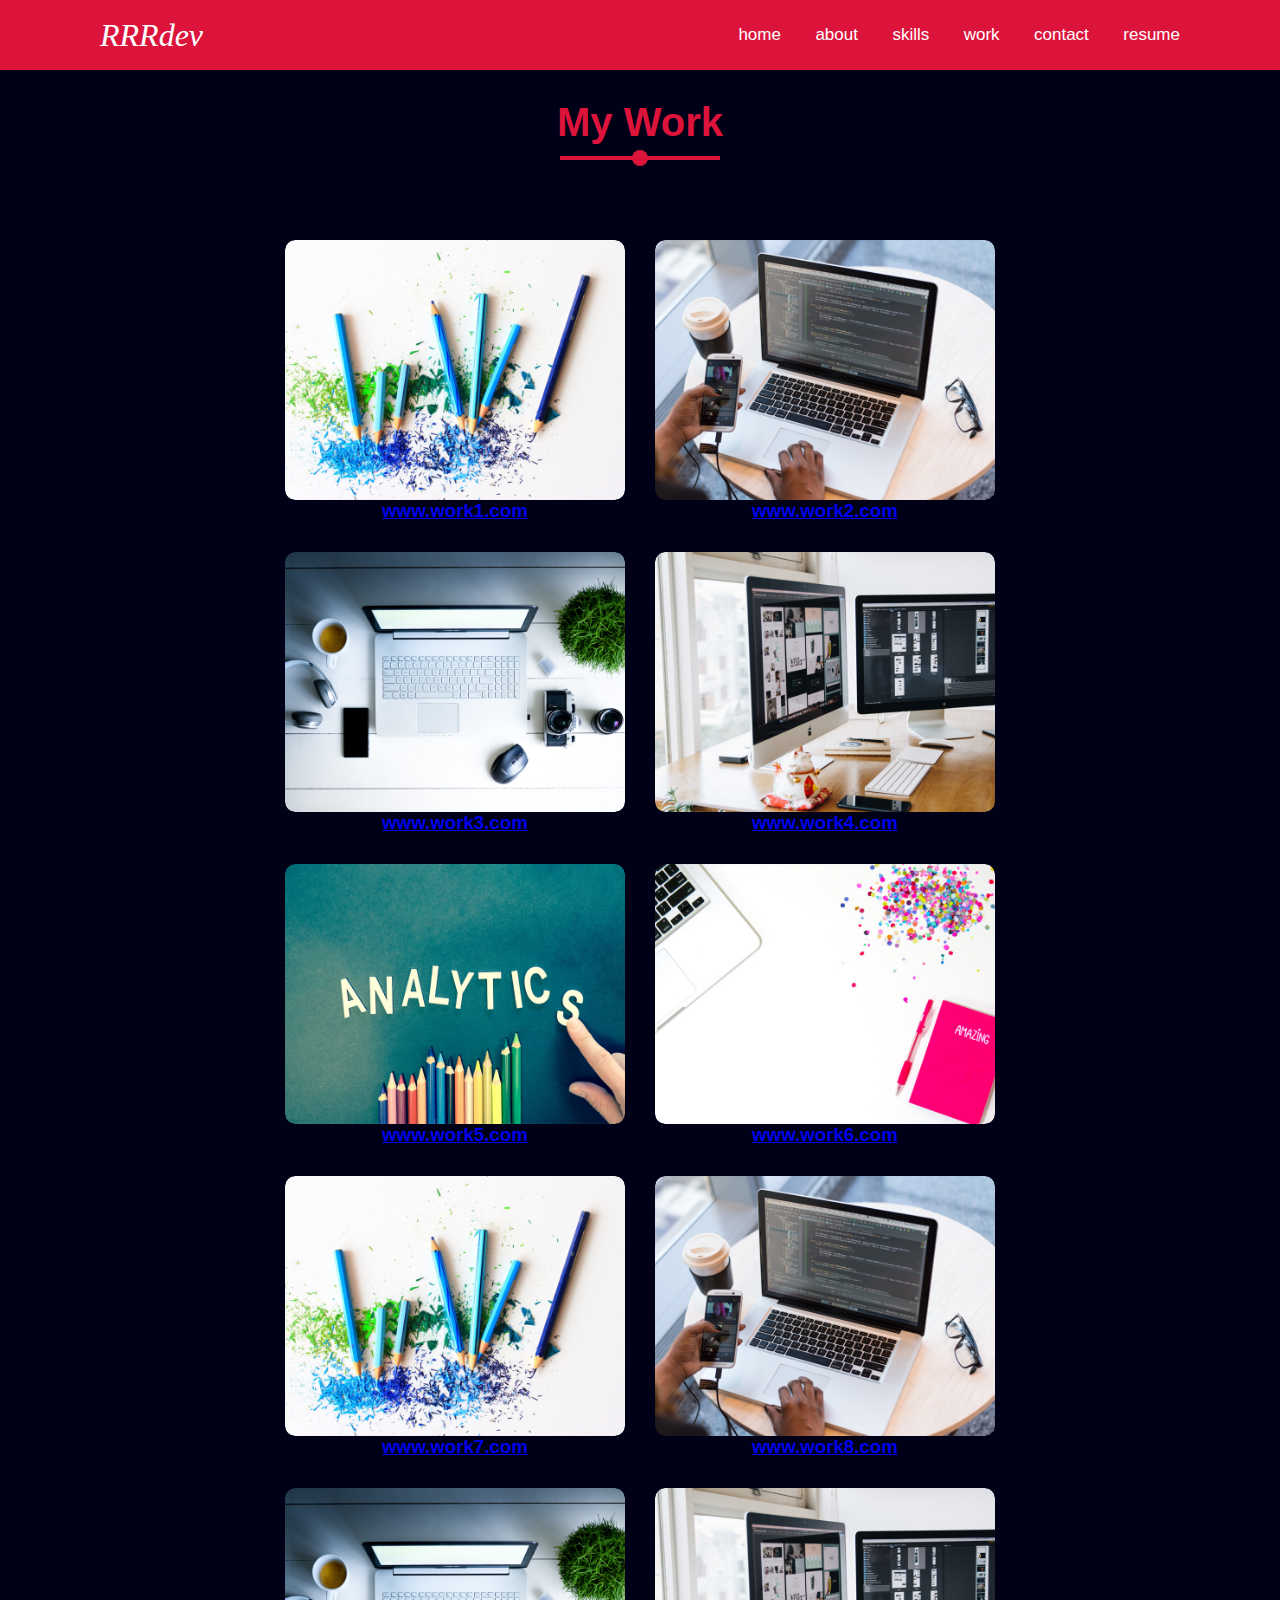
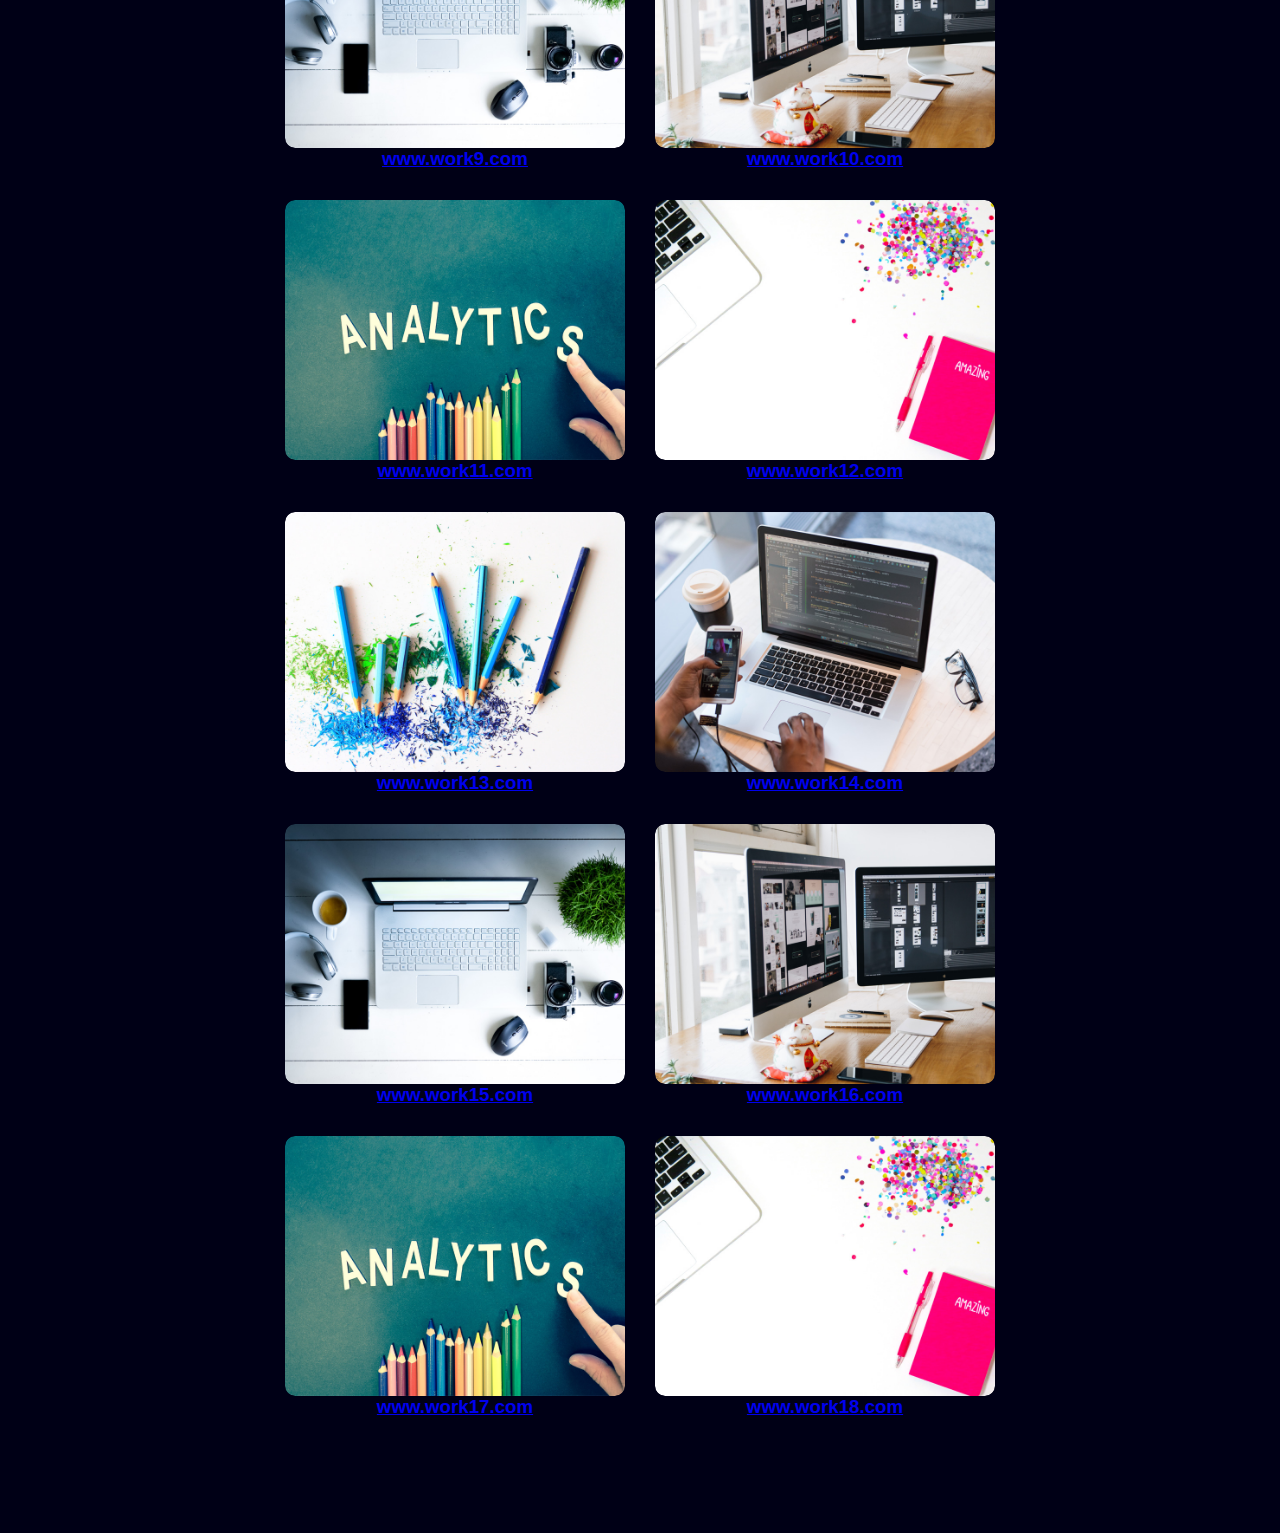
==== html/myWorks.html @ ee642c7a "first message" ====
<!DOCTYPE html>
<html lang="en">
<head>
    <meta charset="UTF-8">
    <meta http-equiv="X-UA-Compatible" content="IE=edge">
    <meta name="viewport" content="width=device-width, initial-scale=1.0">
    <title>my work</title>
    <link rel="stylesheet" href="../sass/style.css">
</head>
<body>
    <header style="background-color: crimson;">
        <a href="#" class="brand">RRRdev</a>
        <a href="../index.html" class="menu-btn"></a>
        <div class="navigation">
            <a href="../index.html">home</a>
            <a href="../index.html#about">about</a>
            <a href="../index.html#skills">skills</a>
            <a href="../index.html#work">work</a>
            <a href="../index.html#contact">contact</a>
            <a href="resume.html">resume</a>
        </div>
    </header>
    <section class="work" id="work">
        <div class="title">
            <div class="title-section">My Work</div>
        </div>
        <div class="content">
            <div class="card">
                <div class="card-img">
                    <img src="../images/work1.jpg" alt="">
                </div>
                <h3><a href="#">www.work1.com</a></h3>
            </div>
            <div class="card">
                <div class="card-img">
                    <img src="../images/work2.jpg" alt="">
                </div>
                <h3><a href="#">www.work2.com</a></h3>
            </div>
            <div class="card">
                <div class="card-img">
                    <img src="../images/work3.jpg" alt="">
                </div>
                <h3><a href="#">www.work3.com</a></h3>
            </div>
            <div class="card">
                <div class="card-img">
                    <img src="../images/work4.jpg" alt="">
                </div>
                <h3><a href="#">www.work4.com</a></h3>
            </div>
            <div class="card">
                <div class="card-img">
                    <img src="../images/work5.jpg" alt="">
                </div>
                <h3><a href="#">www.work5.com</a></h3>
            </div>
            <div class="card">
                <div class="card-img">
                    <img src="../images/work6.jpg" alt="">
                </div>
                <h3><a href="#">www.work6.com</a></h3>
            </div>
            <div class="card">
                <div class="card-img">
                    <img src="../images/work1.jpg" alt="">
                </div>
                <h3><a href="#">www.work7.com</a></h3>
            </div>
            <div class="card">
                <div class="card-img">
                    <img src="../images/work2.jpg" alt="">
                </div>
                <h3><a href="#">www.work8.com</a></h3>
            </div>
            <div class="card">
                <div class="card-img">
                    <img src="../images/work3.jpg" alt="">
                </div>
                <h3><a href="#">www.work9.com</a></h3>
            </div>
            <div class="card">
                <div class="card-img">
                    <img src="../images/work4.jpg" alt="">
                </div>
                <h3><a href="#">www.work10.com</a></h3>
            </div>
            <div class="card">
                <div class="card-img">
                    <img src="../images/work5.jpg" alt="">
                </div>
                <h3><a href="#">www.work11.com</a></h3>
            </div>
            <div class="card">
                <div class="card-img">
                    <img src="../images/work6.jpg" alt="">
                </div>
                <h3><a href="#">www.work12.com</a></h3>
            </div>
            <div class="card">
                <div class="card-img">
                    <img src="../images/work1.jpg" alt="">
                </div>
                <h3><a href="#">www.work13.com</a></h3>
            </div>
            <div class="card">
                <div class="card-img">
                    <img src="../images/work2.jpg" alt="">
                </div>
                <h3><a href="#">www.work14.com</a></h3>
            </div>
            <div class="card">
                <div class="card-img">
                    <img src="../images/work3.jpg" alt="">
                </div>
                <h3><a href="#">www.work15.com</a></h3>
            </div>
            <div class="card">
                <div class="card-img">
                    <img src="../images/work4.jpg" alt="">
                </div>
                <h3><a href="#">www.work16.com</a></h3>
            </div>
            <div class="card">
                <div class="card-img">
                    <img src="../images/work5.jpg" alt="">
                </div>
                <h3><a href="#">www.work17.com</a></h3>
            </div>
            <div class="card">
                <div class="card-img">
                    <img src="../images/work6.jpg" alt="">
                </div>
                <h3><a href="#">www.work18.com</a></h3>
            </div>

            
        </div>
    </section>
 
</body>
</html>
---- sass/style.css ----
* {
  margin: 0;
  padding: 0;
  -webkit-box-sizing: border-box;
          box-sizing: border-box;
  scroll-behavior: smooth;
  font-family: 'Poppins', sans-serif;
}

body {
  background-color: #edf7f9;
}

.btn {
  width: -webkit-fit-content;
  width: -moz-fit-content;
  width: fit-content;
  background-color: crimson;
  font-size: 17px;
  font-weight: 600;
  display: inline-block;
  padding: 10px 20px 8px;
  text-decoration: none;
  text-transform: uppercase;
  letter-spacing: 1px;
  border-radius: 5px;
  margin: 30px 0;
  -webkit-transition: .5s ease;
  transition: .5s ease;
}

.btn:hover {
  background: #fff;
}

.scrollToTop-btn {
  z-index: 1024;
  position: fixed;
  background: crimson;
  width: 45px;
  height: 45px;
  right: 10px;
  bottom: 10px;
  font-size: 22px;
  line-height: 45px;
  border-radius: 50% 50% 0 0;
  cursor: pointer;
  display: none;
}

.reveal {
  -webkit-transform: translateY(50px);
          transform: translateY(50px);
  opacity: 0;
  -webkit-transition: all 2s ease;
  transition: all 2s ease;
}

.reveal.active {
  -webkit-transform: translateY(0);
          transform: translateY(0);
  opacity: 1;
}

header {
  position: fixed;
  top: 0;
  left: 0;
  width: 100%;
  height: 70px;
  padding: 0 100px;
  display: -webkit-box;
  display: -ms-flexbox;
  display: flex;
  -webkit-box-pack: justify;
      -ms-flex-pack: justify;
          justify-content: space-between;
  -webkit-box-align: center;
      -ms-flex-align: center;
          align-items: center;
  z-index: 1024;
  -webkit-transition: .5s ease;
  transition: .5s ease;
  overflow: hidden;
}

header .brand {
  font-size: 32px;
  font-weight: 700px;
  text-decoration: none;
  font-family: cursive;
  font-style: italic;
}

header .navigation a {
  font-size: 17px;
  font-weight: 500px;
  text-decoration: none;
  margin-left: 30px;
  -webkit-transition: .5s ease;
  transition: .5s ease;
}

header .navigation a:hover {
  text-shadow: -1px 0 white, 0 1px white, 1px 0 white, 0 -1px white;
}

@media (max-width: 1024px) {
  header {
    padding: 12px 20px;
  }
  header .navigation {
    display: none;
  }
  header .navigation.active {
    z-index: 1024;
    position: fixed;
    top: 0;
    right: 0;
    display: -webkit-box;
    display: -ms-flexbox;
    display: flex;
    -webkit-box-pack: center;
        -ms-flex-pack: center;
            justify-content: center;
    -webkit-box-orient: vertical;
    -webkit-box-direction: normal;
        -ms-flex-direction: column;
            flex-direction: column;
    -webkit-box-align: center;
        -ms-flex-align: center;
            align-items: center;
    width: 380px;
    height: 100vh;
    background: #fff;
    -webkit-box-shadow: 0 5px 25px rgba(1, 1, 1, 0.25);
            box-shadow: 0 5px 25px rgba(1, 1, 1, 0.25);
  }
  header .navigation.active a {
    color: black;
    font-size: 22px;
    margin: 10px;
    padding: 0 30px;
    border-radius: 20px;
    text-shadow: 1px 0 white, -1px 0 white, 0 1px white, 0 -1px white;
  }
  header .navigation.active a:hover {
    background: crimson !important;
  }
  header .menu-btn {
    position: absolute;
    background: url("/images/menu.png") no-repeat;
    background-size: contain;
    background-position: absolute;
    color: #fff;
    width: 40px;
    height: 30px;
    right: 0;
    margin: 0 20px;
    cursor: pointer;
    -webkit-transition: .4s ease;
    transition: .4s ease;
  }
  header .menu-btn.active {
    z-index: 1025;
    background: url("/images/close.png") no-repeat;
    background-size: contain;
    -webkit-filter: invert(1);
            filter: invert(1);
  }
}

section {
  padding: 100px;
  height: -webkit-fit-content;
  height: -moz-fit-content;
  height: fit-content;
}

@media (max-width: 1024px) {
  section {
    padding: 80px 20px;
  }
}

.p-relative, .reveal, header .navigation, .main, .main .content .animated-text, .title .title-section, .about .content .col-right, .skills .content, .skills .content .col-left, .skills .content .col-right, .skills .content .col-right .bar .line, .work .content .card .card-img, .contact .content .row .contact-form .input-box {
  position: relative;
}

.p-absolute, .title .title-section::after, .title .title-section::before, .skills .content .col-right .bar .line::before, .work .content .card .card-img img {
  position: absolute;
}

.c-white, .btn, .scrollToTop-btn, header .brand, header .navigation a, .main .content h2, .main .content .media-icons a, .skills .content, .contact .content .row .contact-form .input-box .send-btn, footer .media-icons a, footer {
  color: #fff;
}

.c-crimson, .btn:hover, header .navigation a:hover, .main .content .animated-text h3, .title .title-section, .work .content .card h3 a:hover, .contact .content .row .card .contact-icon, .contact .content .row .contact-form h3, .contact .content .row .contact-form .input-box .send-btn:hover {
  color: crimson;
}

.jc-center, .main, .about .content .col-right, .skills .content .col-left, .skills .content .col-right, .work .content, .contact .content, .contact .content .row {
  display: -webkit-box;
  display: -ms-flexbox;
  display: flex;
  -webkit-box-pack: center;
      -ms-flex-pack: center;
          justify-content: center;
}

.ta-center, .btn, .scrollToTop-btn, .main .content h2, .main .content .animated-text, .main .content .media-icons, .contact .content .row .card .contact-icon, .contact .content .row .contact-form h3, .contact .content .row .contact-form .input-box, footer .media-icons, footer {
  text-align: center;
}

.b-radius-10, .about .content .col-left .img-card, .about .content .col-left .img-card img, .work .content .card .card-img, .work .content .card .card-img img, .contact .content .row .card, .contact .content .row .contact-form {
  border-radius: 10px;
}

.b-radius-5, .skills .content .col-right .bar .line, .skills .content .col-right .bar .line::before, .contact .content .row .contact-form .input-box input, .contact .content .row .contact-form .input-box textarea {
  border-radius: 5px;
}

.main {
  width: 100%;
  min-height: 100vh;
  -webkit-box-align: center;
      -ms-flex-align: center;
          align-items: center;
  background: url("/images/fisherman.webp") no-repeat center fixed;
  background-size: cover;
}

.main .content {
  min-width: 800px;
  display: -webkit-box;
  display: -ms-flexbox;
  display: flex;
  -webkit-box-orient: vertical;
  -webkit-box-direction: normal;
      -ms-flex-direction: column;
          flex-direction: column;
  -webkit-box-align: center;
      -ms-flex-align: center;
          align-items: center;
}

.main .content h2 {
  font-size: 36px;
  font-weight: 500;
}

.main .content h2 span {
  text-shadow: 0 5px 25px rgba(1, 1, 1, 0.9);
  font-size: 60px;
  font-weight: 600;
}

.main .content .animated-text {
  height: 70px;
  overflow: hidden;
}

.main .content .animated-text h3 {
  font-size: 50px;
  font-weight: 700;
  line-height: 70px;
  letter-spacing: 1px;
}

.main .content .animated-text h3:nth-child(1) {
  -webkit-animation: text-move 10s infinite;
          animation: text-move 10s infinite;
}

@-webkit-keyframes text-move {
  0% {
    margin-top: 0;
  }
  25% {
    margin-top: -70px;
  }
  50% {
    margin-top: -140px;
  }
  75% {
    margin-top: -70px;
  }
  100% {
    margin-top: 0;
  }
}

@keyframes text-move {
  0% {
    margin-top: 0;
  }
  25% {
    margin-top: -70px;
  }
  50% {
    margin-top: -140px;
  }
  75% {
    margin-top: -70px;
  }
  100% {
    margin-top: 0;
  }
}

.main .content .media-icons a {
  font-size: 25px;
  margin: 0 15px;
  text-shadow: 0 5px 15px rgba(1, 1, 1, 0.9);
}

@media (max-width: 1024px) {
  .main .content h2 {
    font-size: 25px;
  }
  .main .content h2 span {
    font-size: 40px;
  }
  .main .content .animated-text h3 {
    font-size: 35px;
  }
}

.title {
  width: 100%;
  display: -webkit-box;
  display: -ms-flexbox;
  display: flex;
  -webkit-box-orient: vertical;
  -webkit-box-direction: normal;
      -ms-flex-direction: column;
          flex-direction: column;
  -webkit-box-pack: center;
      -ms-flex-pack: center;
          justify-content: center;
  -webkit-box-align: center;
      -ms-flex-align: center;
          align-items: center;
}

.title .title-section {
  font-size: 40px;
  font-weight: 800;
  margin-bottom: 60px;
}

.title .title-section::after {
  content: "";
  top: 56px;
  left: 50%;
  width: 160px;
  height: 4px;
  background: crimson;
  -webkit-transform: translateX(-50%);
          transform: translateX(-50%);
}

.title .title-section::before {
  content: "";
  top: 50px;
  left: 50%;
  width: 16px;
  height: 16px;
  border-radius: 50%;
  background: crimson;
  -webkit-transform: translateX(-50%);
          transform: translateX(-50%);
}

.title .title-section::before {
  -webkit-animation: mover-x 5s ease infinite;
          animation: mover-x 5s ease infinite;
}

@-webkit-keyframes mover-x {
  0% {
    -webkit-transform: translateX(-550%);
            transform: translateX(-550%);
  }
  50% {
    -webkit-transform: translateX(450%);
            transform: translateX(450%);
  }
  100% {
    -webkit-transform: translateX(-550%);
            transform: translateX(-550%);
  }
}

@keyframes mover-x {
  0% {
    -webkit-transform: translateX(-550%);
            transform: translateX(-550%);
  }
  50% {
    -webkit-transform: translateX(450%);
            transform: translateX(450%);
  }
  100% {
    -webkit-transform: translateX(-550%);
            transform: translateX(-550%);
  }
}

@media (max-width: 1024px) {
  .title .title-section {
    font-size: 36px;
  }
}

.about {
  background: rgba(46, 139, 86, 0.705);
}

.about .content {
  position: relative;
  width: 100%;
  display: -webkit-box;
  display: -ms-flexbox;
  display: flex;
  -webkit-box-pack: justify;
      -ms-flex-pack: justify;
          justify-content: space-between;
  margin-top: 20px;
}

.about .content .col-left {
  position: relative;
  width: 45%;
  display: -webkit-box;
  display: -ms-flexbox;
  display: flex;
  -webkit-box-align: center;
      -ms-flex-align: center;
          align-items: center;
}

.about .content .col-left .img-card {
  position: relative;
  width: 100%;
  min-height: 530px;
}

.about .content .col-left .img-card img {
  position: absolute;
  top: 0;
  left: 0;
  width: 100%;
  height: 100%;
  -o-object-fit: contain;
     object-fit: contain;
}

.about .content .col-right {
  width: 45%;
  -webkit-box-orient: vertical;
  -webkit-box-direction: normal;
      -ms-flex-direction: column;
          flex-direction: column;
}

.about .content .col-right .content-title {
  font-size: 25px;
  font-weight: 800;
  margin-bottom: 20px;
}

.about .content .col-right .paragraph-text {
  font-size: 17px;
}

@media (max-width: 1024px) {
  .about .content {
    -webkit-box-orient: vertical;
    -webkit-box-direction: normal;
        -ms-flex-direction: column;
            flex-direction: column;
  }
  .about .content .col-left .img-card {
    min-height: 420px;
  }
  .about .content .column {
    position: relative;
    width: 100%;
  }
  .about .content .col-right {
    margin-top: 40px;
  }
}

.skills {
  background: #000015;
}

.skills .content {
  width: 100%;
  display: -webkit-box;
  display: -ms-flexbox;
  display: flex;
  -webkit-box-pack: justify;
      -ms-flex-pack: justify;
          justify-content: space-between;
  margin-top: 20px;
}

.skills .content .col-left {
  width: 45%;
  -webkit-box-orient: vertical;
  -webkit-box-direction: normal;
      -ms-flex-direction: column;
          flex-direction: column;
}

.skills .content .col-left .content-title {
  margin-bottom: 20px;
}

.skills .content .col-right {
  width: 45%;
  -webkit-box-orient: vertical;
  -webkit-box-direction: normal;
      -ms-flex-direction: column;
          flex-direction: column;
}

.skills .content .col-right .bar {
  margin-bottom: 15px;
  padding: 10px;
}

.skills .content .col-right .bar .info {
  display: -webkit-box;
  display: -ms-flexbox;
  display: flex;
  -webkit-box-align: center;
      -ms-flex-align: center;
          align-items: center;
  -webkit-box-pack: justify;
      -ms-flex-pack: justify;
          justify-content: space-between;
  margin-bottom: 5px;
}

.skills .content .col-right .bar .info span {
  font-size: 18px;
  font-weight: 800;
}

.skills .content .col-right .bar .line {
  width: 100%;
  height: 15px;
  background: white;
}

.skills .content .col-right .bar .line::before {
  content: "";
  height: 100%;
  top: 0;
  left: 0;
}

.skills .content .col-right .bar .html::before {
  width: 95%;
  background-color: #e45126;
}

.skills .content .col-right .bar .css::before {
  width: 85%;
  background-color: #0c73b8;
}

.skills .content .col-right .bar .bootstrap::before {
  width: 75%;
  background-color: #026e00;
}

.skills .content .col-right .bar .sass::before {
  width: 65%;
  background-color: #c76494;
}

.skills .content .col-right .bar .javascript::before {
  width: 80%;
  background-color: #e3a324;
}

.skills .content .col-right .bar .react::before {
  width: 75%;
  background-color: #61dafb;
}

.skills .content .col-right .bar .node-js::before {
  width: 70%;
  background-color: #026e00;
}

@media (max-width: 1024px) {
  .skills .content {
    -webkit-box-orient: vertical;
    -webkit-box-direction: normal;
        -ms-flex-direction: column;
            flex-direction: column;
  }
  .skills .content .column {
    position: relative;
    width: 100%;
  }
  .skills .content .col-right {
    margin-top: 40px;
  }
}

.work {
  background: #000016;
}

.work .content {
  -webkit-box-orient: horizontal;
  -webkit-box-direction: normal;
      -ms-flex-direction: row;
          flex-direction: row;
  -ms-flex-wrap: wrap;
      flex-wrap: wrap;
  margin-top: 20px;
}

.work .content .card {
  width: 340px;
  margin: 15px;
}

.work .content .card .card-img {
  width: 100%;
  height: 260px;
  overflow: hidden;
}

.work .content .card .card-img img {
  top: 0;
  left: 0;
  width: 100%;
  height: 100%;
  -o-object-fit: cover;
     object-fit: cover;
  -webkit-transition: .5s ease;
  transition: .5s ease;
}

.work .content .card .card-img img:hover {
  -webkit-transform: scale(1.2);
          transform: scale(1.2);
}

.work .content .card h3 {
  display: -webkit-box;
  display: -ms-flexbox;
  display: flex;
  -webkit-box-orient: horizontal;
  -webkit-box-direction: normal;
      -ms-flex-direction: row;
          flex-direction: row;
  -webkit-box-pack: center;
      -ms-flex-pack: center;
          justify-content: center;
  -webkit-box-align: center;
      -ms-flex-align: center;
          align-items: center;
}

.contact {
  background: url("/images/map-uz.png") center no-repeat;
  background-size: cover;
}

.contact .content {
  -webkit-box-orient: vertical;
  -webkit-box-direction: normal;
      -ms-flex-direction: column;
          flex-direction: column;
  -ms-flex-wrap: wrap;
      flex-wrap: wrap;
  margin-top: 20px;
}

.contact .content .row {
  -webkit-box-orient: horizontal;
  -webkit-box-direction: normal;
      -ms-flex-direction: row;
          flex-direction: row;
  -ms-flex-wrap: wrap;
      flex-wrap: wrap;
}

.contact .content .row .card {
  background: rgba(255, 255, 255, 0.5);
  width: 280px;
  margin: 20px;
  padding: 50px 25px;
  display: -webkit-box;
  display: -ms-flexbox;
  display: flex;
  -webkit-box-orient: vertical;
  -webkit-box-direction: normal;
      -ms-flex-direction: column;
          flex-direction: column;
  -webkit-box-align: center;
      -ms-flex-align: center;
          align-items: center;
  -webkit-box-shadow: 0 5px 25px rgba(1, 1, 1, 0.25);
          box-shadow: 0 5px 25px rgba(1, 1, 1, 0.25);
}

.contact .content .row .card:hover .contact-icon {
  -webkit-transform: translateY(-10px);
          transform: translateY(-10px);
}

.contact .content .row .card .contact-icon {
  font-size: 60px;
  -webkit-transition: .5s ease;
  transition: .5s ease;
}

.contact .content .row .card .info {
  display: -webkit-box;
  display: -ms-flexbox;
  display: flex;
  -webkit-box-orient: vertical;
  -webkit-box-direction: normal;
      -ms-flex-direction: column;
          flex-direction: column;
  -webkit-box-pack: center;
      -ms-flex-pack: center;
          justify-content: center;
  -webkit-box-align: center;
      -ms-flex-align: center;
          align-items: center;
}

.contact .content .row .card .info h3 {
  color: #111;
  font-size: 20px;
  font-weight: 700;
  margin: 10px;
}

.contact .content .row .card .info span {
  color: #222;
  font-weight: 500;
}

.contact .content .row .contact-form {
  background: rgba(255, 255, 255, 0.705);
  max-width: 100%;
  margin-top: 40px;
  padding: 50px;
  -webkit-box-shadow: 0 5px 25px rgba(1, 1, 1, 0.25);
          box-shadow: 0 5px 25px rgba(1, 1, 1, 0.25);
}

.contact .content .row .contact-form .col-row {
  display: -webkit-box;
  display: -ms-flexbox;
  display: flex;
}

.contact .content .row .contact-form .col-row .column {
  width: 50%;
  margin: 10px;
}

.contact .content .row .contact-form h3 {
  font-size: 25px;
  font-weight: 600;
  margin-bottom: 40px;
}

.contact .content .row .contact-form .input-box {
  width: 100%;
  margin-bottom: 27px;
}

.contact .content .row .contact-form .input-box input, .contact .content .row .contact-form .input-box textarea {
  color: #111;
  width: 100%;
  padding: 10px;
  font-size: 17px;
  font-weight: 400;
  outline: none;
  border: 1px solid #111;
  resize: none;
}

.contact .content .row .contact-form .input-box .send-btn {
  background: crimson;
  display: inline-block;
  font-size: 19px;
  font-weight: 500;
  text-transform: uppercase;
  letter-spacing: 2px;
  width: 50%;
  border: 1px solid #fff;
  cursor: pointer;
  -webkit-transition: .5s ease;
  transition: .5s ease;
}

.contact .content .row .contact-form .input-box .send-btn:hover {
  background: #fff;
  border: 1px solid #111;
}

@media (max-width: 1024px) {
  .contact .content .row .contact-form {
    padding: 35px 40px;
  }
  .contact .content .row .contact-form .col-row {
    display: block;
  }
  .contact .content .row .contact-form .col-row .column {
    width: 100%;
    margin: 0;
  }
  .contact .content .row .contact-form .input-box .send-btn {
    width: 100%;
  }
}

footer {
  margin-top: -25px;
  background: #000016;
  padding: 34px;
}

footer .media-icons a {
  font-size: 25px;
  margin: 0 15px;
  text-shadow: 0 5px 15px rgba(1, 1, 1, 0.9);
}

footer .footer-title {
  font-size: 20px;
  font-weight: 600;
}

footer p {
  margin-top: 10px;
}
/*# sourceMappingURL=style.css.map */
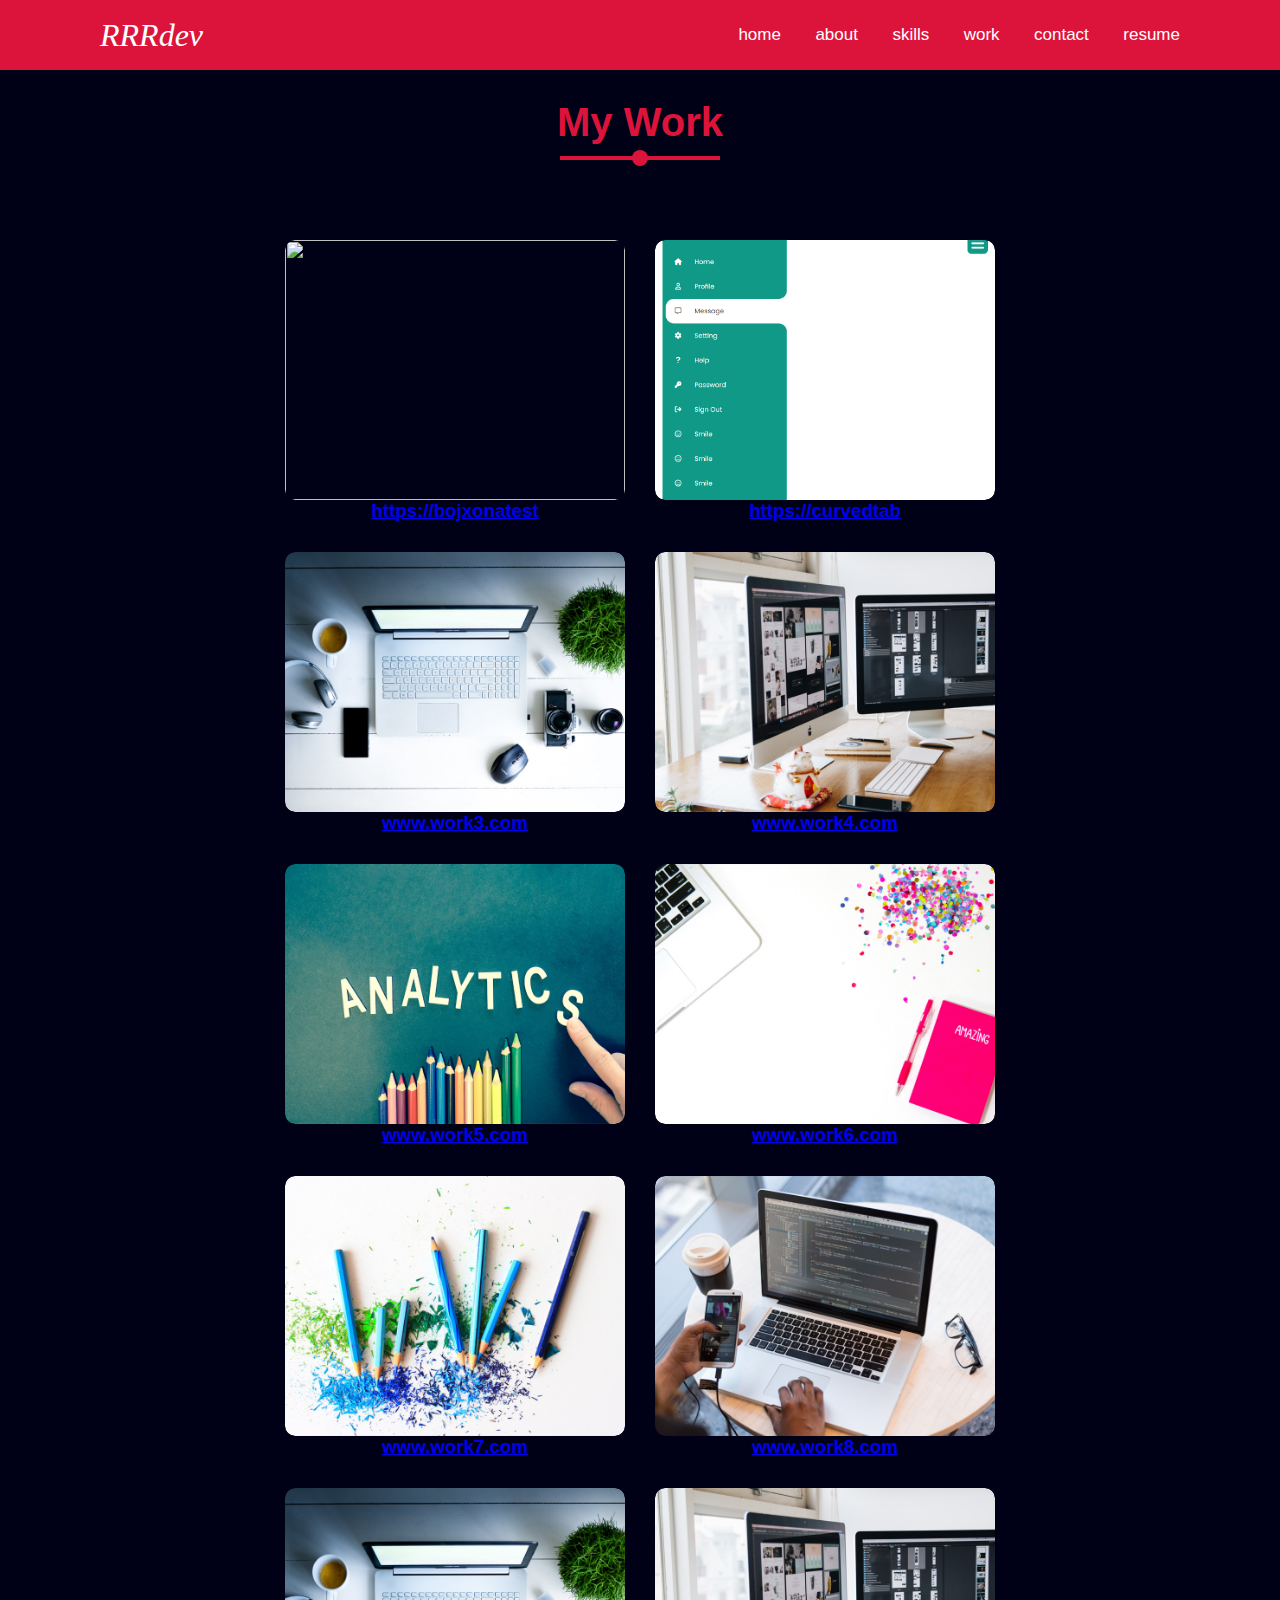
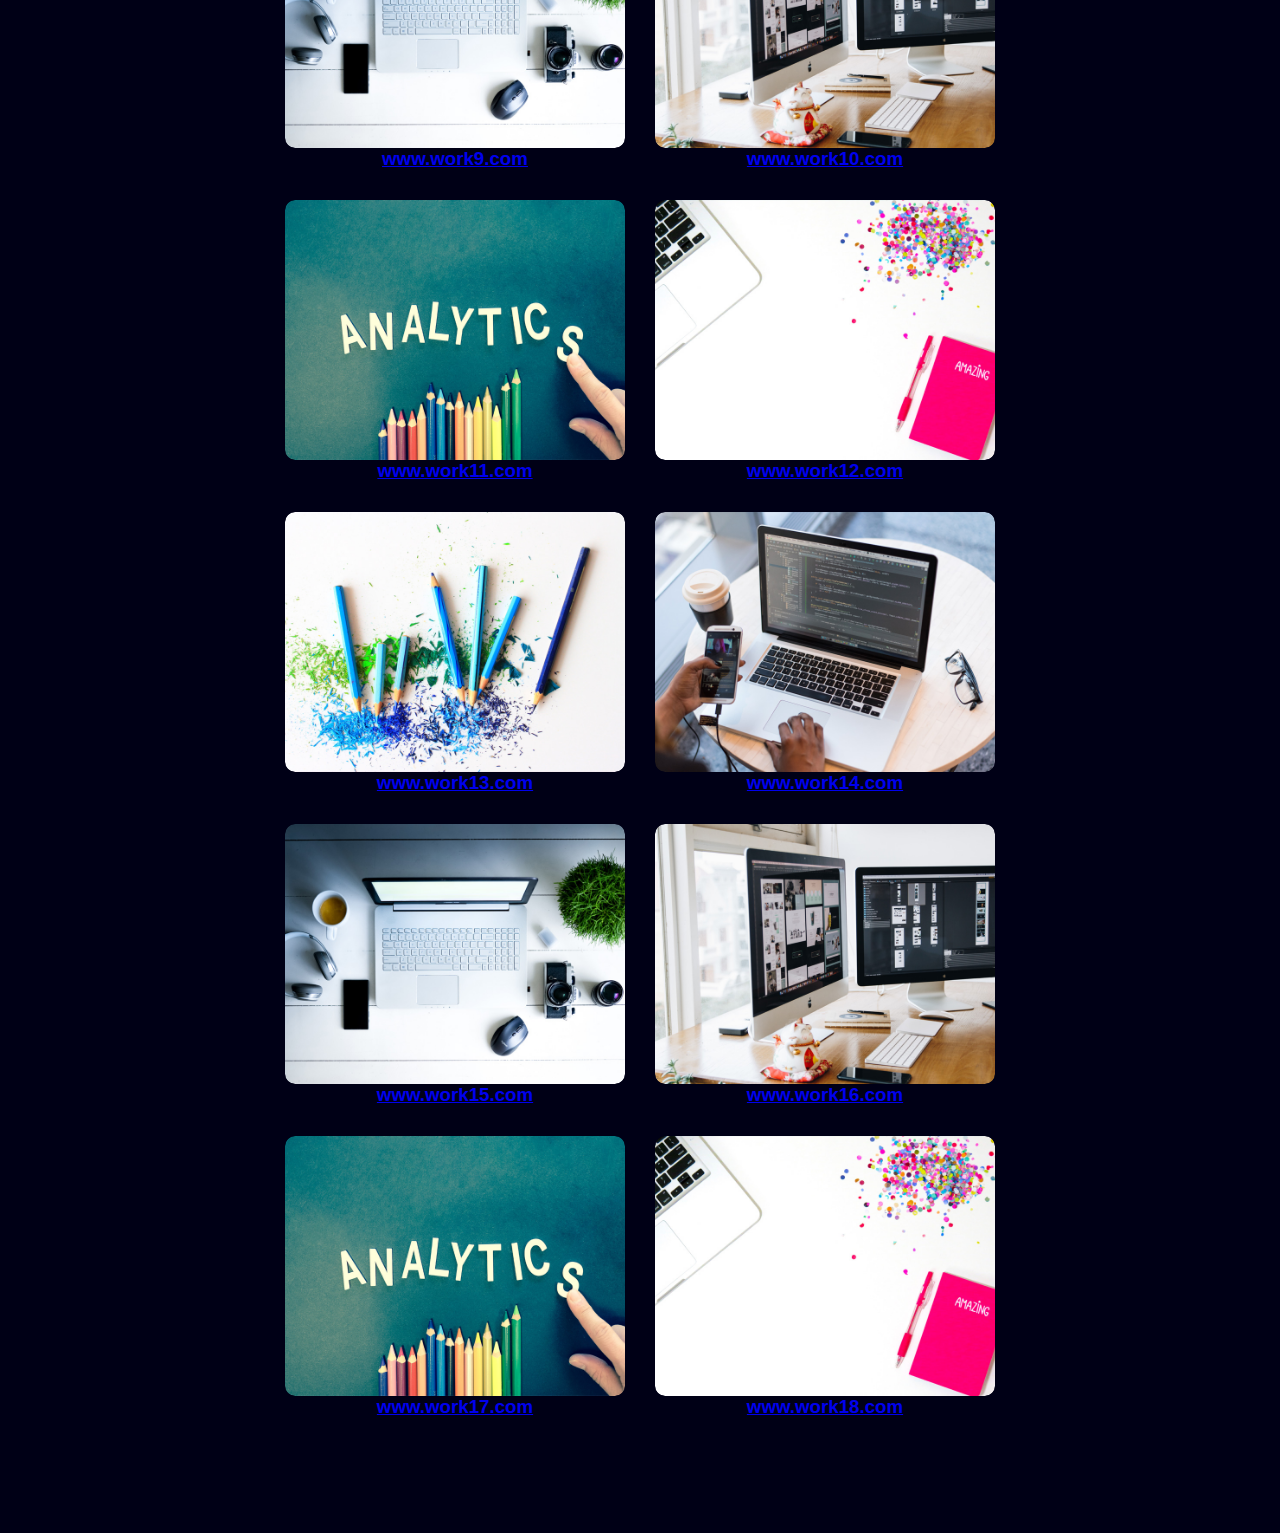
==== commit 22925a67: "first message" ====
--- a/html/myWorks.html
+++ b/html/myWorks.html
@@ -27,15 +27,15 @@
         <div class="content">
             <div class="card">
                 <div class="card-img">
-                    <img src="../images/work1.jpg" alt="">
+                    <img src="../images/bojxonaTest.png" alt="">
                 </div>
-                <h3><a href="#">www.work1.com</a></h3>
+                <h3><a href="https://bojxonatest.netlify.app">https://bojxonatest</a></h3>
             </div>
             <div class="card">
                 <div class="card-img">
-                    <img src="../images/work2.jpg" alt="">
+                    <img src="../images/curvedTab.PNG" alt="">
                 </div>
-                <h3><a href="#">www.work2.com</a></h3>
+                <h3><a href="https://curvedtab.netlify.app">https://curvedtab</a></h3>
             </div>
             <div class="card">
                 <div class="card-img">
